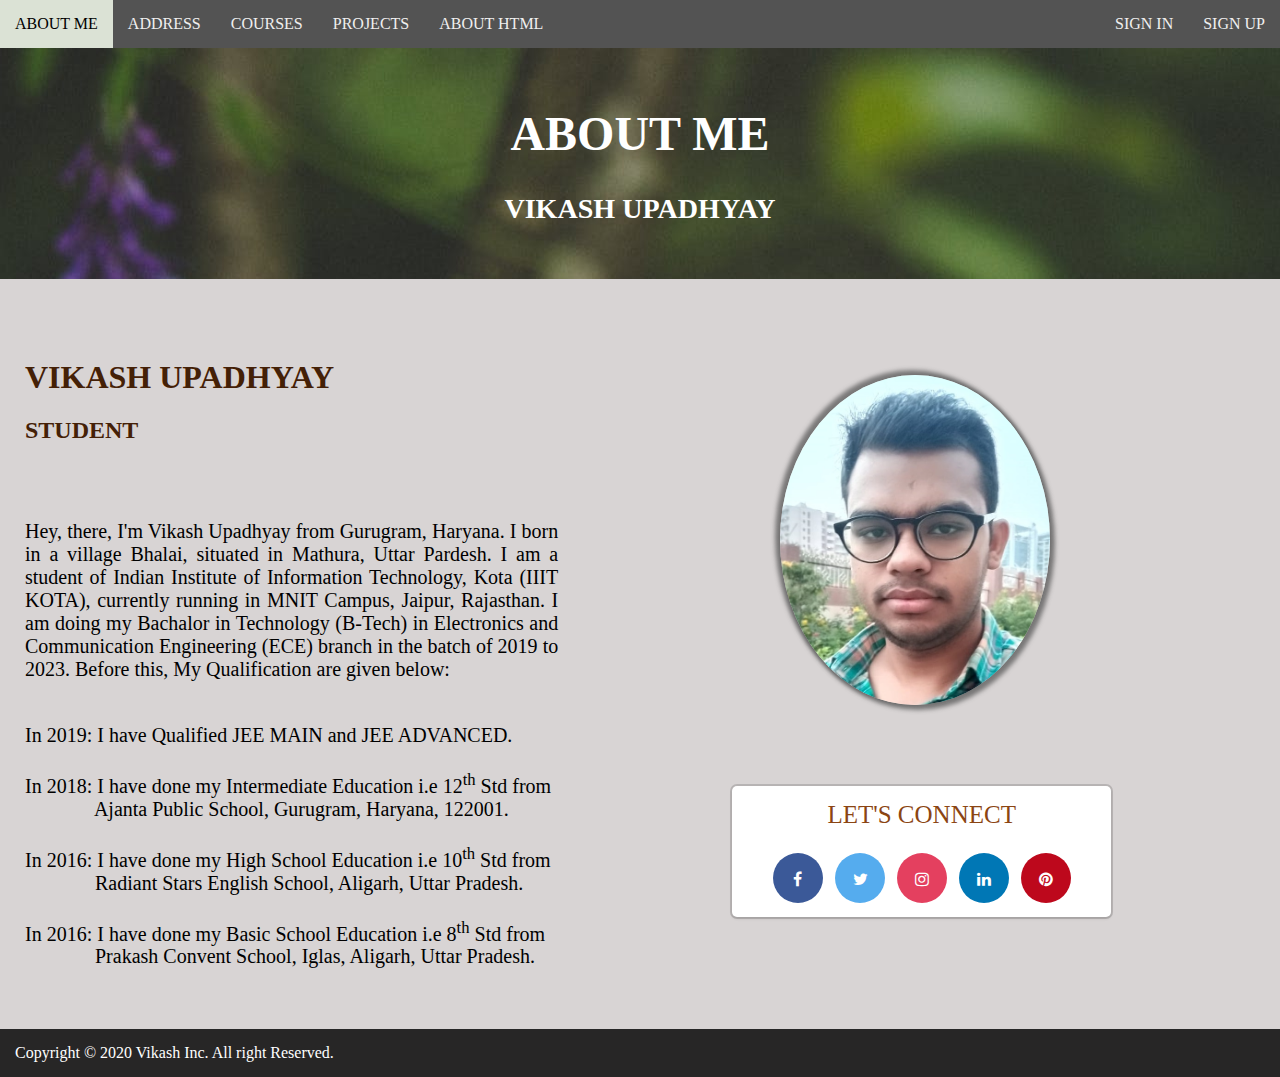
==== index.html @ b7012982 "Add files via upload" ====
<!DOCTYPE html>
<html>
    <head>
        <title>
            About Me
        </title>
        <link rel="stylesheet" href="index.css">
        <link rel="stylesheet" href="https://cdnjs.cloudflare.com/ajax/libs/font-awesome/4.7.0/css/font-awesome.min.css">
    </head>
    <body>
        <nav>
            <ul class="topnav" id="dropdownClick">
                <!-- <li><a href="#">Home</a></li> -->
                <li><a href="index.html">About Me</a></li>
                <li><a href="address.html">Address</a></li>
                <li><a href="courses.html">Courses</a></li>
                <li><a href="projects.html">Projects</a></li>
                <li><a href="about-html.html">About HTML</a></li>
                <li class="topnav-right"><a href="#">Sign up</a></li>
                <li class="topnav-right"><a href="#">Sign in</a></li>
                <li class="dropdown"><a href="javaScript:void(0);" 
                    onclick="dropdownMenu()">&#9776</a></li>
            </ul>
        </nav>

        <div class="container">
            <div class="image-set">
                <div class="row">
                    <div class="col-12">
                        <div class="content-header"> 
                            <h1>ABOUT ME</h1>
                            <!-- <br> -->
                            <h3>VIKASH UPADHYAY</h3>
                            <!-- ABOUT ME <BR>VIKASH UPADHYAY</BR> -->
                        </div>
                    </div>
                </div>
            </div>

            <div class="row">
                <div class="col-5">
                    <p class="details">
                        <br>
                        <h1 class="detail-1">VIKASH UPADHYAY</h1>
                        <h2 class="detail-2">STUDENT</h2>    
                    </p>
                    <br><br>
                    <p class="content">
                        Hey, there, I'm Vikash Upadhyay from Gurugram, Haryana. 
                        I born in a village Bhalai, situated in Mathura, Uttar Pardesh.
                        I am a student of Indian Institute of Information Technology, Kota (IIIT KOTA), 
                        currently running in MNIT Campus, Jaipur, Rajasthan. 
                        I am doing my Bachalor in Technology (B-Tech) in Electronics and Communication 
                        Engineering (ECE) branch in the batch of 2019 to 2023. Before this, My Qualification are given below: 
                        
                        <p class="qualification">
                            <br>
                            In 2019: I have Qualified JEE MAIN and JEE ADVANCED. <br><br>

                            In 2018: I have done my Intermediate Education i.e 12<sup>th</sup> Std from <br>
                            &nbsp;&nbsp;&nbsp;&nbsp;&nbsp;&nbsp;&nbsp;&nbsp;&nbsp;&nbsp;&nbsp;&nbsp;&nbsp;    Ajanta Public School, Gurugram, Haryana, 122001. <br><br>

                            In 2016: I have done my High  School Education i.e 10<sup>th</sup> Std from <br>
                            &nbsp;&nbsp;&nbsp;&nbsp;&nbsp;&nbsp;&nbsp;&nbsp;&nbsp;&nbsp;&nbsp;&nbsp;&nbsp;    Radiant Stars English School, Aligarh, Uttar Pradesh. <br><br>

                            In 2016: I have done my Basic  School Education i.e 8<sup>th</sup> Std from <br>
                            &nbsp;&nbsp;&nbsp;&nbsp;&nbsp;&nbsp;&nbsp;&nbsp;&nbsp;&nbsp;&nbsp;&nbsp;&nbsp;    Prakash Convent School, Iglas, Aligarh, Uttar Pradesh.
                        </p>
                        
                        <!-- <pre class="qualification">

In 2019: I have Qualified JEE MAIN and JEE ADVANCED.

In 2018: I have done my Intermediate Education i.e 12<sup>th</sup> Std from 
         Ajanta Public School, Gurugram, Haryana, 122001.

In 2016: I have done my High  School Education i.e 10<sup>th</sup> Std from 
         Radiant Stars English School, Aligarh, Uttar Pradesh.

In 2016: I have done my Basic  School Education i.e 8<sup>th</sup> Std from 
         Prakash Convent School, Iglas, Aligarh, Uttar Pradesh.
                        </pre> -->
                    </p>
                </div>
                <div class="col-5">
                    <div class="row">
                        <div class="col-12">
                            <div class="image-profile">
                                <img src="Vikash_photo.jpeg" alt="Profile Photo" align="center">
                            </div>
                        </div>
                    </div>
                    <div class="row">
                        <div class="col-12">
                            <div class="box">
                                <div class="connect-place-main">
                                    LET'S CONNECT
                                </div>
                                <!-- Add font awesome icons -->
                                <a href="https://www.facebook.com/vikash19upadhyay" class="fa fa-facebook" target="_blank"></a>
                                <a href="https://twitter.com/Vikas19Upadhyay" class="fa fa-twitter" target="_blank"></a>
                                <a href="https://www.instagram.com/_vikash_upadhyay/" class="fa fa-instagram" target="_blank"></a>
                                <a href="https://www.linkedin.com/in/vikash-upadhyay-476952190/" class="fa fa-linkedin" target="_blank"></a>
                                <a href="https://in.pinterest.com/vikashup/" class="fa fa-pinterest" target="_blank"></a>
                            </div>
                        </div>
                    </div>
                </div>
            </div>
        </div>

        <div>
            <footer class="footsy">
                <p class="footer">
                    Copyright &#169; 2020 Vikash Inc. All  right Reserved.
                </p>
            </footer>
        </div>


        <script>
            function dropdownMenu() {
                var x = document.getElementById("dropdownClick");
                if(x.className === "topnav"){
                    x.className += " responsive";
                    // changing ul class name from "topnav" to "topnav.responsive"
                } else {
                    x.className = "topnav";
                }
                    
            }
        </script>


    </body>
</html>
---- index.css ----
body{
    margin: 0;
    background-color: rgb(216, 212, 212);;
}
nav,
header,
footer{
    display: block;
}

.row {
    width: 100%;
    display: flex;
    flex-wrap: wrap;
    align-items: center;
    margin: 0;
}

.row::after {
    display: table;
    clear: both;
    content: "";
}

.col-1 {width: 8.33%;}
.col-2 {width: 16.66%;}
.col-3 {width: 25%;}
.col-4 {width: 33.33%;}
.col-5 {width: 41.66%;}
.col-6 {width: 50%;}
.col-7 {width: 58.33%;}
.col-8 {width: 66.66%;}
.col-9 {width: 75%;}
.col-10 {width: 83.33%;}
.col-11 {width: 91.66%;}
.col-12 {width: 100%;}



/* ###### Navigation ###### */

nav{
    width: 100%;
    margin: 0;
    background-color: rgb(83, 83, 83);
}

nav ul{
    color: #bbb;
    margin: 0;
    overflow: hidden;
    padding: 0;
}

nav ul li{
    list-style: none;
    float: left;
}

nav ul.topnav li.topnav-right {
    float: right;
}

ul.topnav li a {
    color: rgb(240, 239, 239);
    display: block;
    text-decoration: none;
    min-height: 16px;
    text-transform: uppercase;
    text-align: center;
    padding: 15px;
}

ul.topnav li  a:hover {
    background-color: rgb(219, 226, 213);
    color: rgb(0, 0, 0);
}

ul.topnav li.dropdown {
    display: none;
}

/* ######## Custom Style ####### */

div.container div.row div.col-12{
    padding: 2%;
    text-align: center;
}

p.content {
    font-size: 20px;
    text-align: justify;
    text-justify: inter-word;
}

div.content-header {
    color: #fff;
    font-size: x-large;
}

p.qualification {
    font-size: 20px;
    text-align: justify;
    text-justify: inter-word;
}

div.image-set {
    width: 100%;
    height: 7%;
    background-image: url(nature.jpeg);
    background-repeat: no-repeat;
}

div.col-5 {
    /* margin: 10px; */
    padding: 25px;
}
/* div.left-portion {
    padding-top: 0;
} */

h1.detail-1 {
    font-size: xx-large;
    color: rgb(68, 32, 6);
}

h2.detail-2 {
    font-size: x-large;
    color: rgb(68, 32, 6);
}

/* p.details {
    display: block;
    padding-left: 5%;
    padding-bottom: 7%;
    font-weight: 700;
    font-size: xx-large;
    margin: 0; */
    /* min-height: 25px; */
    /* margin-block-start: 0; */
    
/* } */

div.image-profile img{
    margin-left: 80px;
    /* float: right; */
    padding: 0px;
    height: 330px;
    width: 270px;
    border-radius: 50%;
    box-shadow: -3px -3px 4px 2px rgba(83,83,83,0.7),
            3px 3px 4px 2px rgba(83,83,83,0.7);
    /* background-color: gray; */
}

/* p.connect div.connect-place-main {
    font-size: 10px;
} */

div.box {
        background-color: #fff;
        margin: 60px 20px 0px 20px;
        box-shadow: 0 0 0 2px rgba(0,0,0,0.15),
            0 2px 3px 0 rgba(0,0,0,.1);
        float: right;
        padding: 10px;
        border-radius: 5px;
        width: 70%;
}

/* div.connect-place,
div.connect-place-main {
    margin: 7px;
    padding: 5px;
} */

div.connect-place-main {
    color: saddlebrown;
    font-size: 25px;
    text-align: center; 
    padding: 5px 5px 20px 5px;
}

/* div.box div.connect div.connect-place img.fb-logo{
    height: 2px;
    width: 2px;
} */

.fa {
    padding: 18px;
    font-size: 30px;
    width: 14px;
    height: 14px;
    text-align: center;
    text-decoration: none;
    border-radius: 100%;
    margin: 4px;
  }
  
  /* Add a hover effect if you want */
  .fa:hover {
    opacity: 0.7;
  }
  
  /* Set a specific color for each brand */
  
  /* Facebook */
  .fa-facebook {
    background: #3B5998;
    color: white;
  }
  
  /* Twitter */
  .fa-twitter {
    background: #55ACEE;
    color: white;
  }

  /* Instagram */
  .fa-instagram {
    background: #e4405f;
    color: white;
  }

  /* LinkedIn */
  .fa-linkedin {
    background: #0077B5;
    color: white;
  }

  /* Google+ */
  .fa-pinterest {
    background: #bd081c;
    color: white;
  }

p.footer {
    margin-bottom: 0;
    padding: 15px;
}

footer.footsy {
    background-color: #272626;
    color: #fff;
    /* text-align: center; */
    /* padding-top: 5px; */
    margin: 0;
}

@media screen and (max-width: 600px) {
    ul.topnav li:not(:nth-child(1)) {
        display: none;
    }
    ul.topnav li.dropdown {
        display: block;
        float: right;
    }

    ul.topnav.responsive li.dropdown {
        position: absolute;
        top: 0;
        right: 0;
    }
    
    ul.topnav.responsive {
        position: relative;
    }

    ul.topnav.responsive li {
        display: inline;
        float: none;
    }

    ul.topnav.responsive li a {
        display: block;
        text-align: left;
    }
    /* p.details h1.detail-1{
        width: 100%;
    } */

    .col-5 {width: 100%;}

    div.box {
        width: 100%;
        /* float: right; */
        margin: auto;
        margin-top: 40px;
        float: none;
    }

    div.image-profile img {
        /* width: 100%; */
        /* float: right; */
        margin-top: 20px;
        margin: auto;
        float: none;
    }

    p.content,
    p.qualification {
        text-align: justify;
    text-justify: inter-word;
    }
}
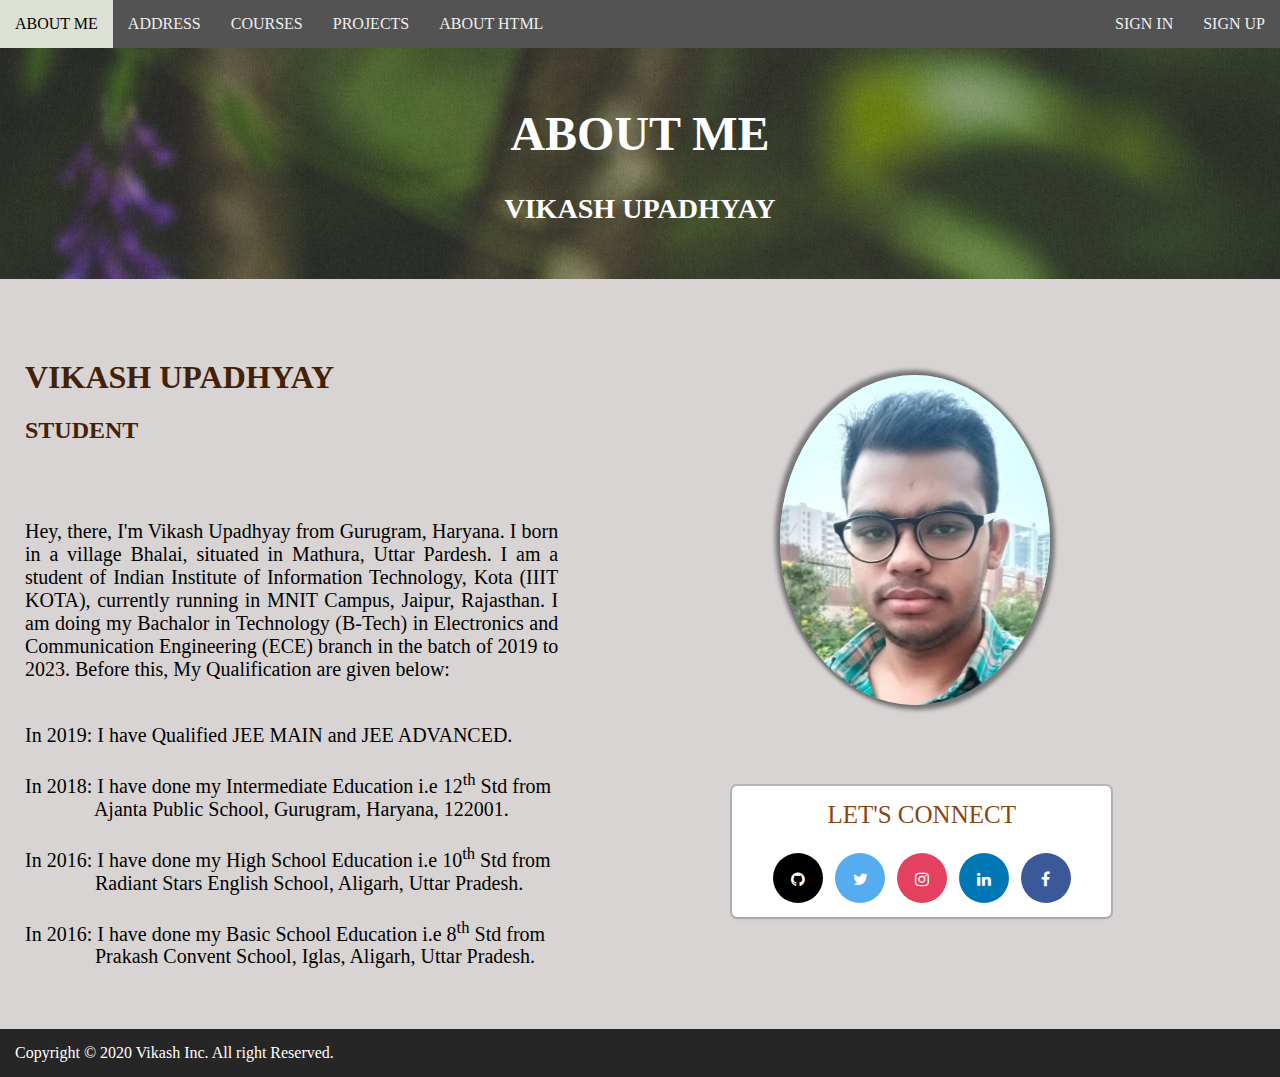
==== commit 236aa66d: "Update index.html" ====
--- a/index.html
+++ b/index.html
@@ -97,11 +97,11 @@
                                     LET'S CONNECT
                                 </div>
                                 <!-- Add font awesome icons -->
-                                <a href="https://www.facebook.com/vikash19upadhyay" class="fa fa-facebook" target="_blank"></a>
+                                <a href="https://github.com/Vikashup2109" class="fa fa-github" target="_blank"></a>
                                 <a href="https://twitter.com/Vikas19Upadhyay" class="fa fa-twitter" target="_blank"></a>
                                 <a href="https://www.instagram.com/_vikash_upadhyay/" class="fa fa-instagram" target="_blank"></a>
                                 <a href="https://www.linkedin.com/in/vikash-upadhyay-476952190/" class="fa fa-linkedin" target="_blank"></a>
-                                <a href="https://in.pinterest.com/vikashup/" class="fa fa-pinterest" target="_blank"></a>
+                                <a href="https://www.facebook.com/vikash19upadhyay" class="fa fa-facebook" target="_blank"></a>
                             </div>
                         </div>
                     </div>
@@ -133,4 +133,4 @@
 
 
     </body>
-</html>+</html>
--- a/index.css
+++ b/index.css
@@ -229,9 +229,9 @@
     color: white;
   }
 
-  /* Google+ */
-  .fa-pinterest {
-    background: #bd081c;
+  /* GitHub */
+  .fa-github {
+    background: #000000;
     color: white;
   }
 
@@ -303,4 +303,4 @@
         text-align: justify;
     text-justify: inter-word;
     }
-}+}
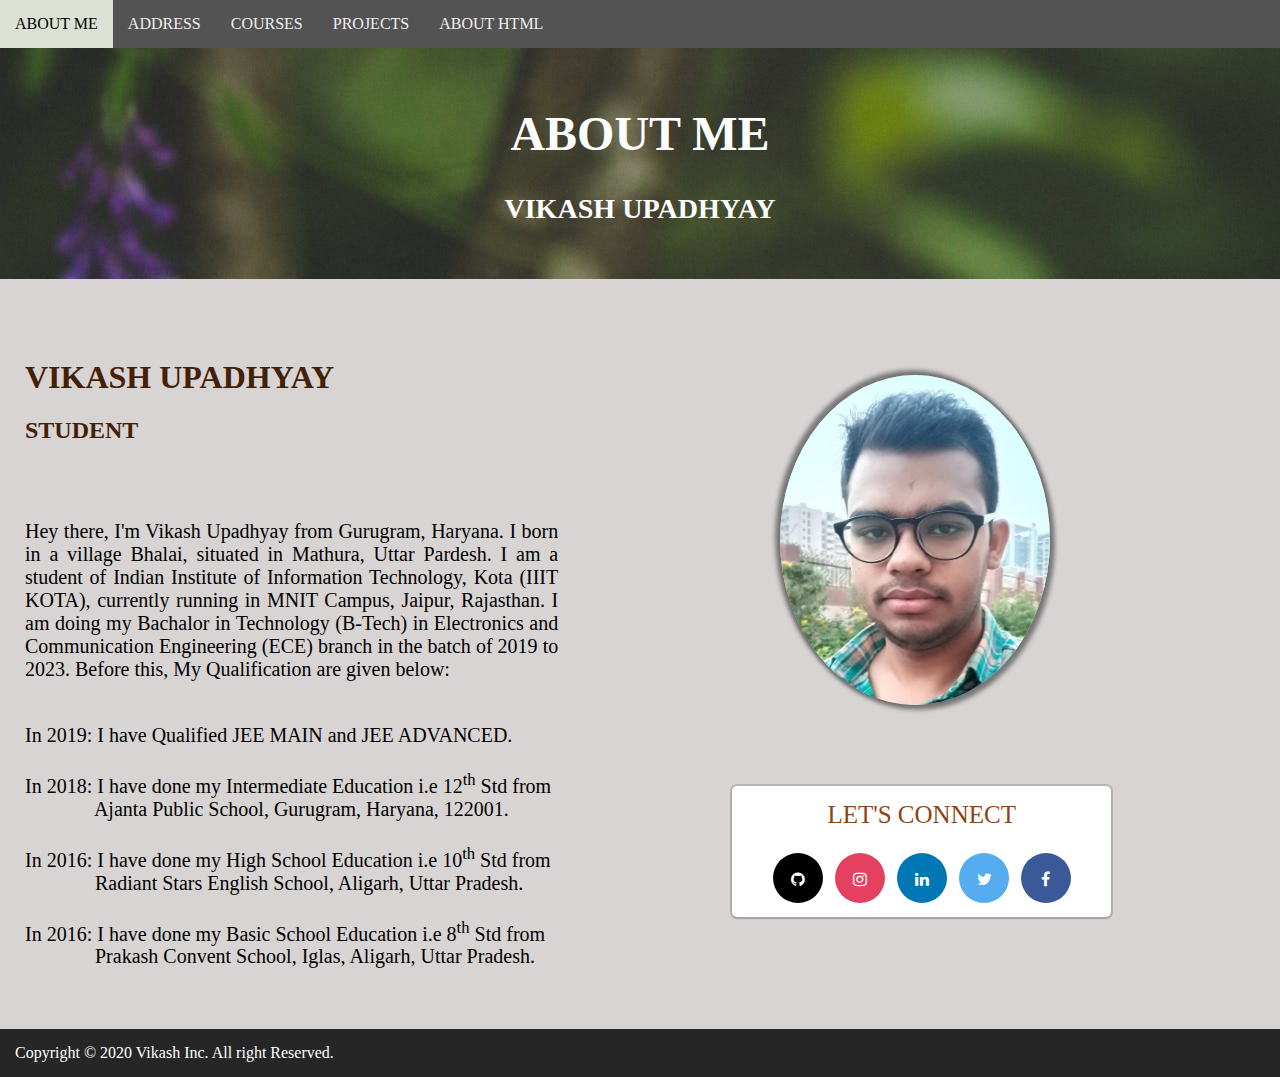
==== commit ca6904be: "Merge pull request #1 from pavnesh2019/master" ====
--- a/index.html
+++ b/index.html
@@ -16,8 +16,6 @@
                 <li><a href="courses.html">Courses</a></li>
                 <li><a href="projects.html">Projects</a></li>
                 <li><a href="about-html.html">About HTML</a></li>
-                <li class="topnav-right"><a href="#">Sign up</a></li>
-                <li class="topnav-right"><a href="#">Sign in</a></li>
                 <li class="dropdown"><a href="javaScript:void(0);" 
                     onclick="dropdownMenu()">&#9776</a></li>
             </ul>
@@ -46,7 +44,7 @@
                     </p>
                     <br><br>
                     <p class="content">
-                        Hey, there, I'm Vikash Upadhyay from Gurugram, Haryana. 
+                        Hey there, I'm Vikash Upadhyay from Gurugram, Haryana. 
                         I born in a village Bhalai, situated in Mathura, Uttar Pardesh.
                         I am a student of Indian Institute of Information Technology, Kota (IIIT KOTA), 
                         currently running in MNIT Campus, Jaipur, Rajasthan. 
@@ -98,9 +96,9 @@
                                 </div>
                                 <!-- Add font awesome icons -->
                                 <a href="https://github.com/Vikashup2109" class="fa fa-github" target="_blank"></a>
-                                <a href="https://twitter.com/Vikas19Upadhyay" class="fa fa-twitter" target="_blank"></a>
                                 <a href="https://www.instagram.com/_vikash_upadhyay/" class="fa fa-instagram" target="_blank"></a>
                                 <a href="https://www.linkedin.com/in/vikash-upadhyay-476952190/" class="fa fa-linkedin" target="_blank"></a>
+                                <a href="https://twitter.com/Vikas19Upadhyay" class="fa fa-twitter" target="_blank"></a>
                                 <a href="https://www.facebook.com/vikash19upadhyay" class="fa fa-facebook" target="_blank"></a>
                             </div>
                         </div>
